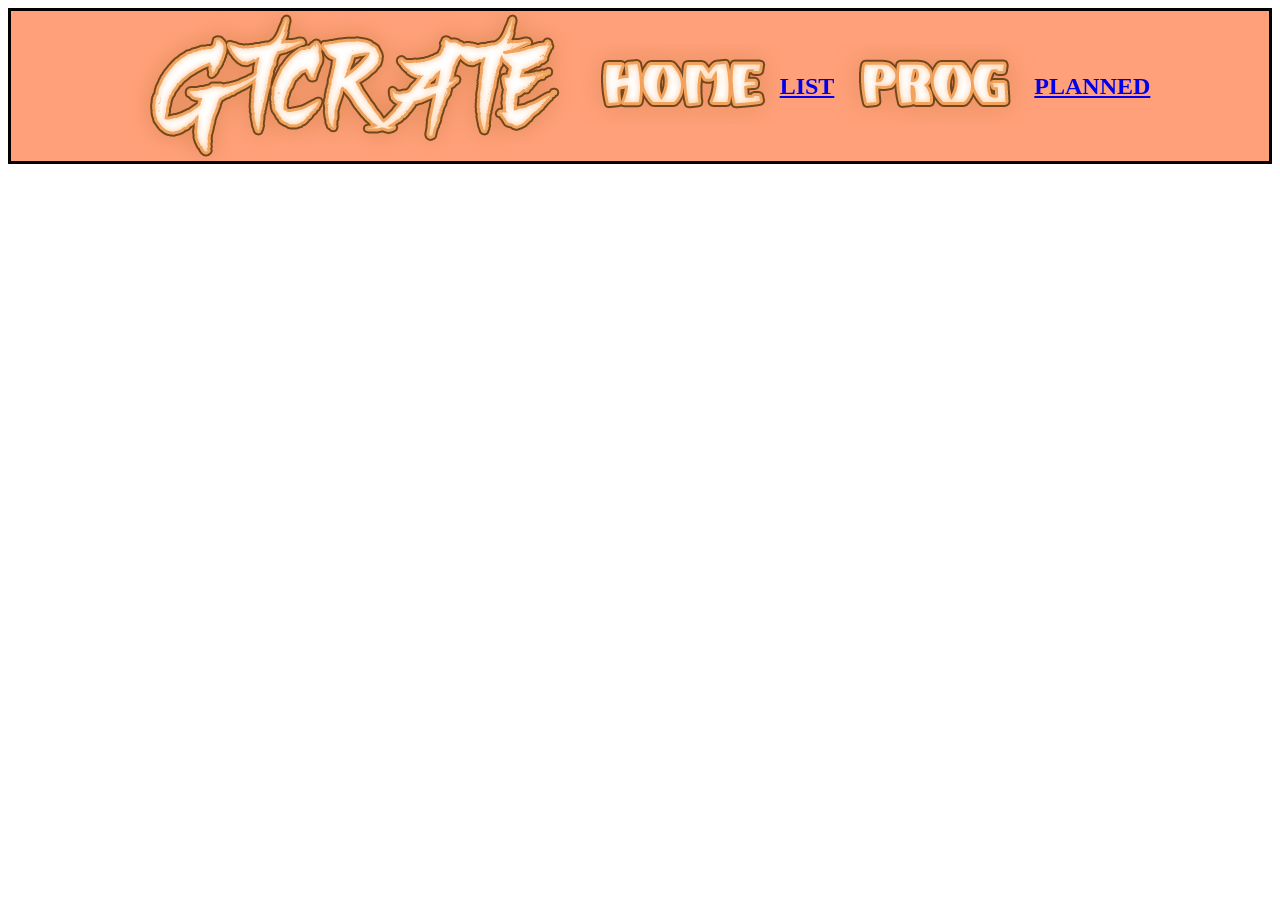
==== index.html @ 9e170ff6 "up93534" ====
<!DOCTYPE html>
<html>

    <head>
        <title> GTCRATE </title>
        <link rel="icon" href="Resources/Icons/cogwheel.png" type="image/png">
        <link rel="stylesheet" href="CSS/HOME.css"/>
    </head>

    <body>
        <div class="navigation"> 
            <img src="Resources/Text/TITLE.png"></img>
            <a href="HOME.html"><img src="Resources/Text/UN_HOME2.png" onmouseover="this.src='Resources/Text/HOME2.png';" onmouseout="this.src='Resources/Text/UN_HOME2.png';"></a> 
            <a href="LIST.html"><h2>LIST</h2></a>
            <a href="PROGRESS.html"><img src="Resources/Text/UN_PROG2.png" onmouseover="this.src='Resources/Text/PROG2.png';" onmouseout="this.src='Resources/Text/UN_PROG2.png';"></a>
            <a href="PLANNED.html"><h2>PLANNED</h2></a>
        </div>


    </body>

</html>
---- CSS/HOME.css ----
/* NAVBAR -------------- */

.navigation{
    background-color: lightsalmon;
    border-color: black;
    border-style: solid;

    display:flex;
    justify-content:center;
    flex-direction: row;
    align-items:center;
}

.navigation h1{
    font-family: Verdana, Geneva, Tahoma, sans-serif;
    text-align: center;
}
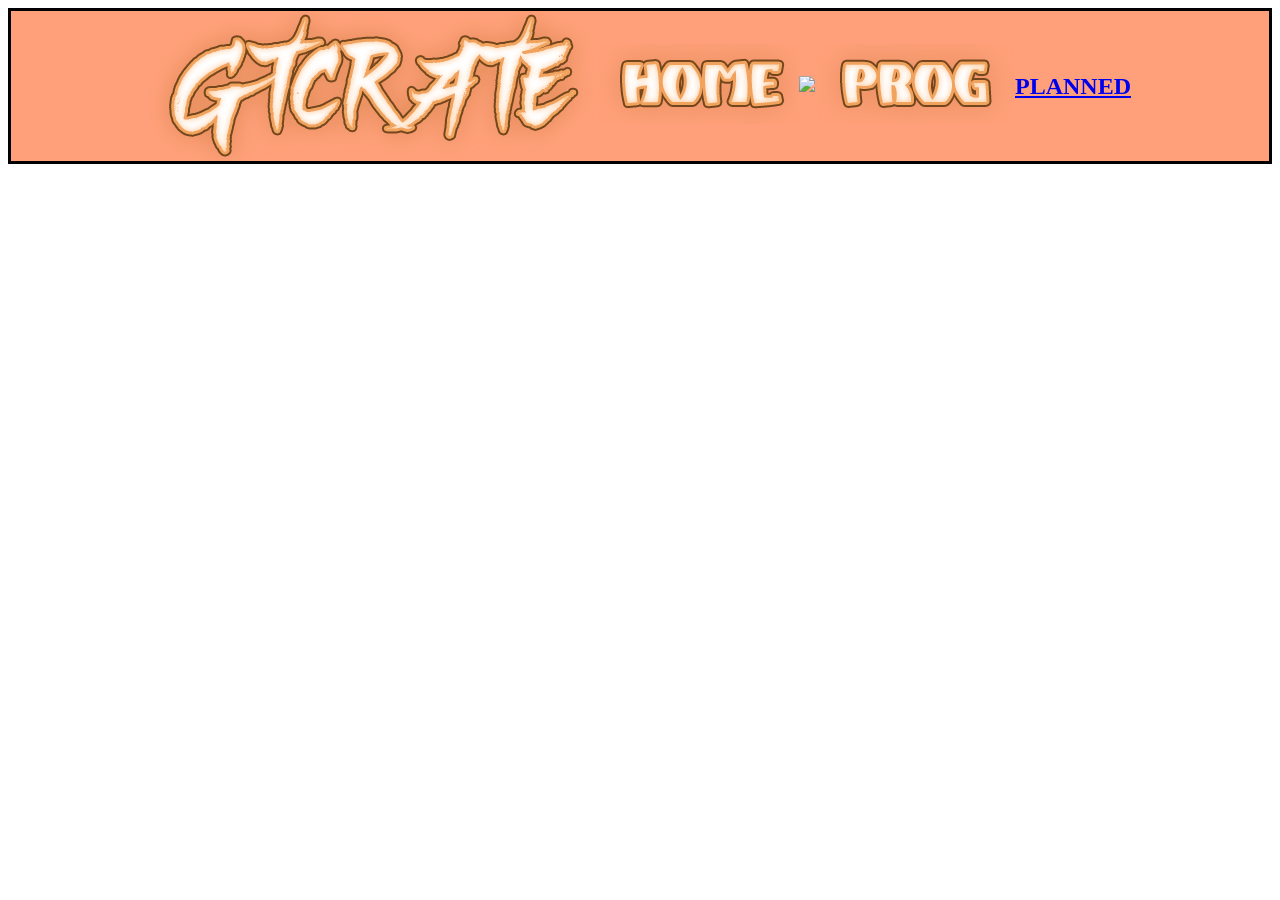
==== commit 89527a3d: "up0343" ====
--- a/index.html
+++ b/index.html
@@ -11,7 +11,7 @@
         <div class="navigation"> 
             <img src="Resources/Text/TITLE.png"></img>
             <a href="HOME.html"><img src="Resources/Text/UN_HOME2.png" onmouseover="this.src='Resources/Text/HOME2.png';" onmouseout="this.src='Resources/Text/UN_HOME2.png';"></a> 
-            <a href="LIST.html"><h2>LIST</h2></a>
+            <a href="LIST.html"><img src="Resources/Text/UN_LIST.png" onmouseover="this.src='Resources/Text/LIST.png';" onmouseout="this.src='Resources/Text/UN_LIST.png';"></a>
             <a href="PROGRESS.html"><img src="Resources/Text/UN_PROG2.png" onmouseover="this.src='Resources/Text/PROG2.png';" onmouseout="this.src='Resources/Text/UN_PROG2.png';"></a>
             <a href="PLANNED.html"><h2>PLANNED</h2></a>
         </div>
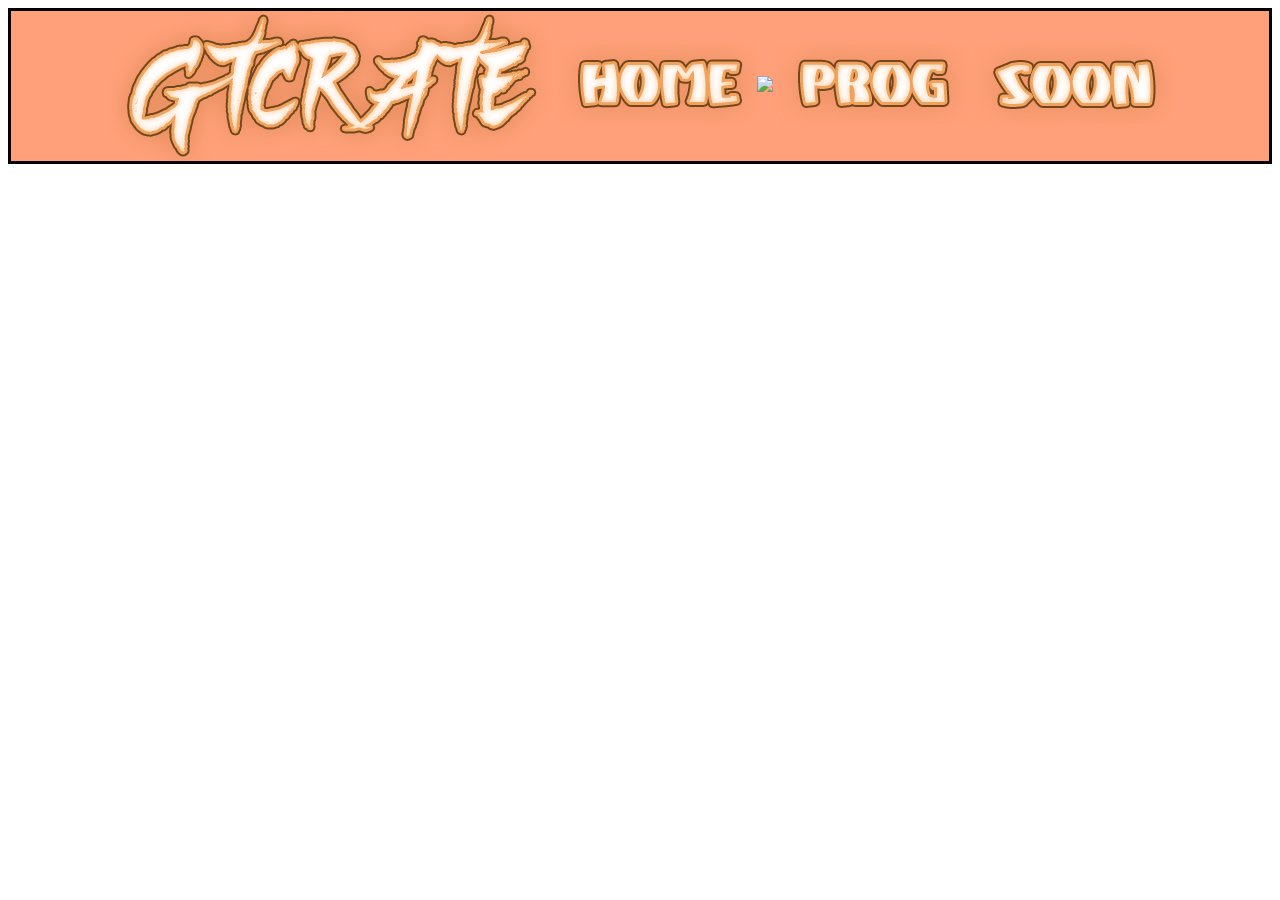
==== commit 7ba9373c: "up53344" ====
--- a/index.html
+++ b/index.html
@@ -13,7 +13,7 @@
             <a href="HOME.html"><img src="Resources/Text/UN_HOME2.png" onmouseover="this.src='Resources/Text/HOME2.png';" onmouseout="this.src='Resources/Text/UN_HOME2.png';"></a> 
             <a href="LIST.html"><img src="Resources/Text/UN_LIST.png" onmouseover="this.src='Resources/Text/LIST.png';" onmouseout="this.src='Resources/Text/UN_LIST.png';"></a>
             <a href="PROGRESS.html"><img src="Resources/Text/UN_PROG2.png" onmouseover="this.src='Resources/Text/PROG2.png';" onmouseout="this.src='Resources/Text/UN_PROG2.png';"></a>
-            <a href="PLANNED.html"><h2>PLANNED</h2></a>
+            <a href="PLANNED.html"><img src="Resources/Text/UN_SOON.png" onmouseover="this.src='Resources/Text/SOON.png';" onmouseout="this.src='Resources/Text/UN_SOON.png';"></a>
         </div>
 
 
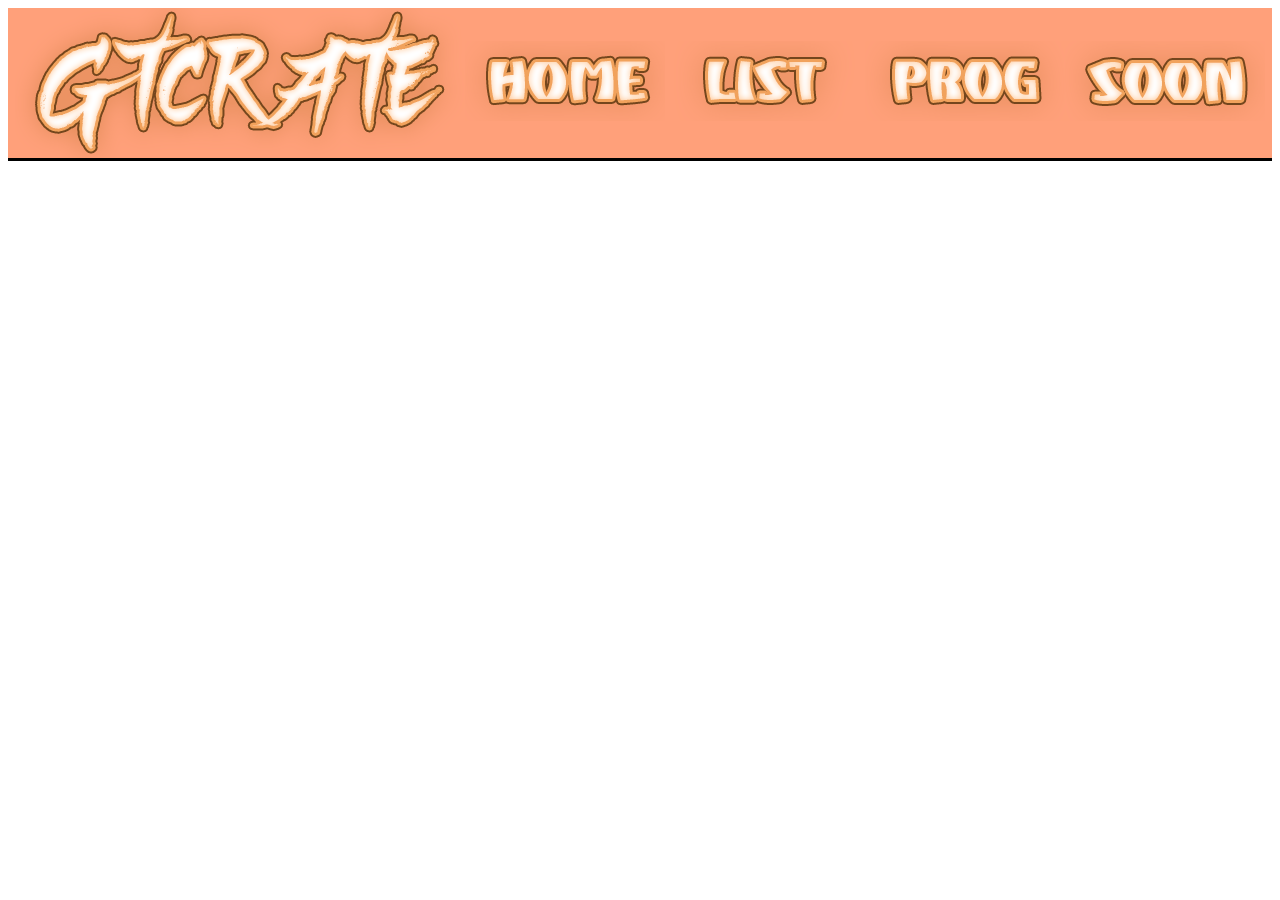
==== commit 9a900cf5: "up9434" ====
--- a/index.html
+++ b/index.html
@@ -3,7 +3,7 @@
 
     <head>
         <title> GTCRATE </title>
-        <link rel="icon" href="Resources/Icons/cogwheel.png" type="image/png">
+        <link rel="icon" href="Resources/Icons/WEBICON.png" type="image/png">
         <link rel="stylesheet" href="CSS/HOME.css"/>
     </head>
 
--- a/CSS/HOME.css
+++ b/CSS/HOME.css
@@ -3,7 +3,7 @@
 .navigation{
     background-color: lightsalmon;
     border-color: black;
-    border-style: solid;
+    border-bottom: solid;
 
     display:flex;
     justify-content:center;
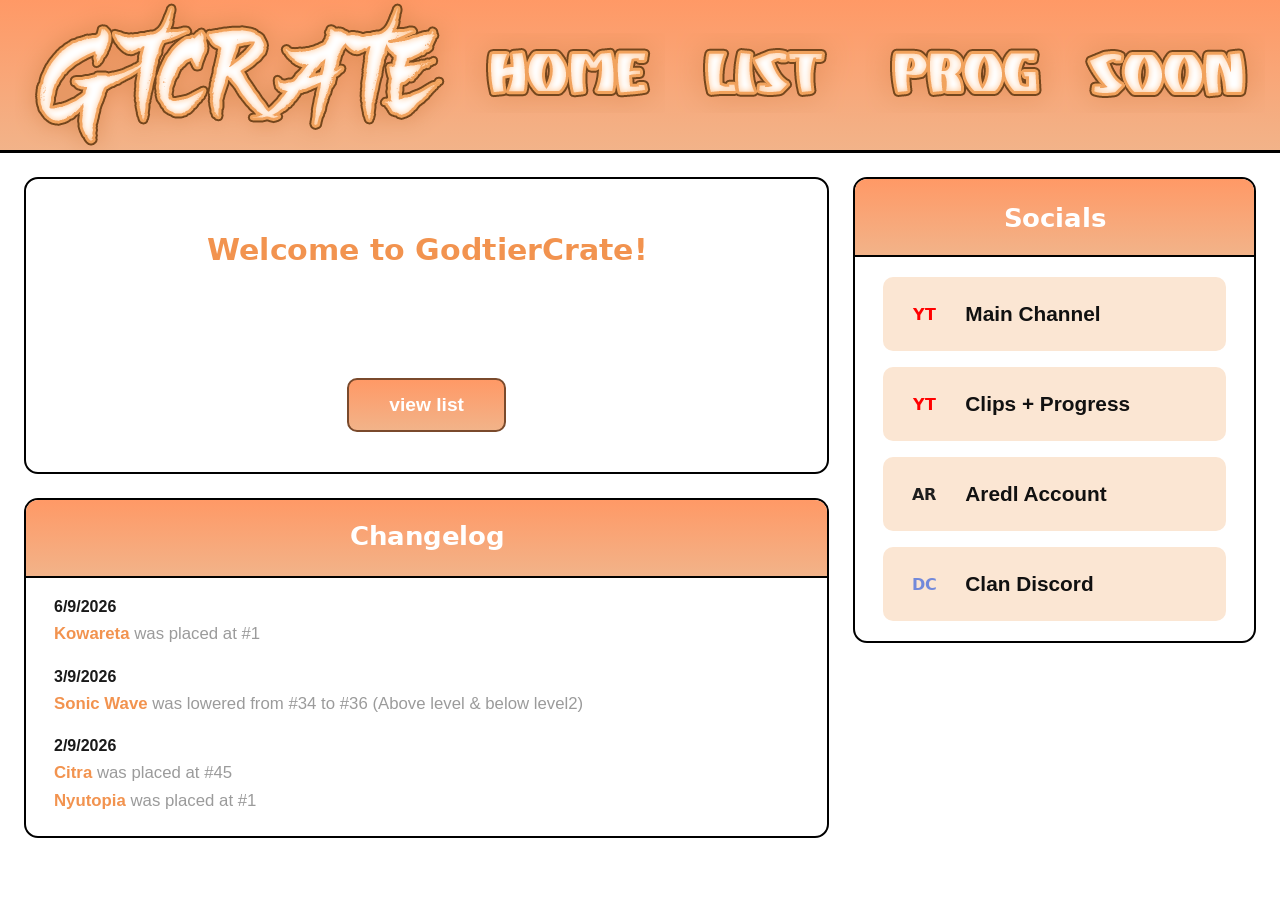
==== commit 96cf5f89: "up90343" ====
--- a/index.html
+++ b/index.html
@@ -2,6 +2,7 @@
 <html>
 
     <head>
+        <meta charset="UTF-8">
         <title> GTCRATE </title>
         <link rel="icon" href="Resources/Icons/WEBICON.png" type="image/png">
         <link rel="stylesheet" href="CSS/HOME.css"/>
@@ -16,7 +17,52 @@
             <a href="PLANNED.html"><img src="Resources/Text/UN_SOON.png" onmouseover="this.src='Resources/Text/SOON.png';" onmouseout="this.src='Resources/Text/UN_SOON.png';"></a>
         </div>
 
+        <!-- PAGE CONTENT -->
+        <main class="page-grid">
 
+            <div class="col-left">
+
+                <!-- WELCOME PANEL -->
+                <section class="panel welcome-panel">
+                    <img src="Resources/Text/title-welcome.png" alt="Welcome to GodtierCrate!" class="welcome-title">
+                    <p class="welcome-text">
+                        This list ranks the hardest levels completed<br>
+                        by GodtierGD —— (including unrated levels)
+                    </p>
+                    <a href="LIST.html" class="view-list-btn">view list</a>
+                </section>
+
+                <!-- CHANGELOG PANEL -->
+                <section class="panel changelog-panel">
+                    <div class="panel-header">
+                        <img src="Resources/Text/title-changelog.png" alt="Changelog" class="panel-title">
+                    </div>
+                    <div class="panel-body changelog-scroll" id="changelog-container">
+                        <!-- entries injected by JS/Changelog.js + JS/Render.js -->
+                    </div>
+                </section>
+
+            </div>
+
+            <aside class="col-right">
+
+                <!-- SOCIALS PANEL -->
+                <section class="panel socials-panel">
+                    <div class="panel-header">
+                        <img src="Resources/Text/title-socials.png" alt="Socials" class="panel-title">
+                    </div>
+                    <div class="panel-body socials-scroll" id="socials-container">
+                        <!-- links injected by JS/Socials.js + JS/Render.js -->
+                    </div>
+                </section>
+
+            </aside>
+
+        </main>
+
+        <script src="JS/Changelog.js"></script>
+        <script src="JS/Socials.js"></script>
+        <script src="JS/Render.js"></script>
     </body>
 
-</html>+</html>
--- a/CSS/HOME.css
+++ b/CSS/HOME.css
@@ -1,7 +1,15 @@
 /* NAVBAR -------------- */
+body {
+    margin: 0;
+}
 
 .navigation{
-    background-color: lightsalmon;
+    width: 100%;
+    background: linear-gradient(
+        180deg,
+        #ff9966,
+        rgb(242, 179, 137)
+    );
     border-color: black;
     border-bottom: solid;
 
@@ -15,3 +23,228 @@
     font-family: Verdana, Geneva, Tahoma, sans-serif;
     text-align: center;
 }
+
+/* CLAUDE TEST */
+
+/* ====================================================
+   PAGE LAYOUT
+==================================================== */
+.page-grid {
+    display: grid;
+    grid-template-columns: 2fr 1fr;
+    gap: 24px;
+    max-width: 1600px;
+    margin: 24px auto;
+    padding: 0 24px;
+    align-items: start;
+}
+
+.col-left {
+    display: flex;
+    flex-direction: column;
+    gap: 24px;
+}
+
+.col-right {
+    display: flex;
+    flex-direction: column;
+}
+
+/* ====================================================
+   SHARED PANEL STYLES
+==================================================== */
+.panel {
+    background: var(--panel-bg);
+    border: 2px solid var(--panel-border);
+    border-radius: 14px;
+    overflow: hidden;
+}
+
+.panel-header {
+    background: var(--orange-gradient);
+    border-bottom: 2px solid var(--panel-border);
+    padding: 18px 0;
+    display: flex;
+    justify-content: center;
+    align-items: center;
+}
+
+.panel-title {
+    height: 40px;
+    width: auto;
+}
+
+.panel-body {
+    padding: 20px 28px;
+}
+
+/* ====================================================
+   WELCOME PANEL
+==================================================== */
+.welcome-panel {
+    padding: 40px 30px;
+    display: flex;
+    flex-direction: column;
+    align-items: center;
+    text-align: center;
+    gap: 18px;
+}
+
+.welcome-title {
+    max-width: 480px;
+    width: 100%;
+    height: auto;
+}
+
+.welcome-text {
+    margin: 0;
+    color: #ffffff;
+    font-size: 1.15rem;
+    line-height: 1.5;
+}
+
+.view-list-btn {
+    display: inline-block;
+    background: var(--orange-gradient);
+    border: 2px solid #7a4a2c;
+    border-radius: 10px;
+    color: #ffffff;
+    font-weight: bold;
+    font-size: 1.2rem;
+    text-decoration: none;
+    padding: 14px 40px;
+    margin-top: 8px;
+    transition: transform 0.15s ease, box-shadow 0.15s ease;
+}
+
+.view-list-btn:hover {
+    transform: translateY(-2px);
+    box-shadow: 0 4px 10px rgba(0, 0, 0, 0.25);
+}
+
+/* ====================================================
+   CHANGELOG PANEL
+==================================================== */
+.changelog-scroll {
+    max-height: 320px;
+    overflow-y: auto;
+    padding-top: 20px;
+    padding-bottom: 20px;
+}
+
+.changelog-group {
+    margin-bottom: 22px;
+}
+
+.changelog-group:last-child {
+    margin-bottom: 0;
+}
+
+.changelog-date {
+    font-weight: bold;
+    color: #1a1a1a;
+    margin-bottom: 6px;
+    font-size: 1rem;
+}
+
+.changelog-entry {
+    margin: 0 0 4px 0;
+    font-size: 1.05rem;
+    line-height: 1.4;
+}
+
+.changelog-level {
+    color: var(--changelog-orange);
+    font-weight: bold;
+}
+
+.changelog-info {
+    color: var(--changelog-grey);
+}
+
+/* ====================================================
+   SOCIALS PANEL
+==================================================== */
+.socials-scroll {
+    max-height: 720px;
+    overflow-y: auto;
+    display: flex;
+    flex-direction: column;
+    gap: 16px;
+    padding-top: 20px;
+    padding-bottom: 20px;
+}
+
+.social-item {
+    display: flex;
+    align-items: center;
+    gap: 20px;
+    background: var(--social-card-bg);
+    border-radius: 10px;
+    padding: 16px 20px;
+    text-decoration: none;
+    color: #111111;
+    transition: transform 0.15s ease, box-shadow 0.15s ease;
+}
+
+.social-item:hover {
+    transform: translateY(-2px);
+    box-shadow: 0 4px 10px rgba(0, 0, 0, 0.15);
+}
+
+.social-icon {
+    width: 42px;
+    height: 42px;
+    object-fit: contain;
+    flex-shrink: 0;
+}
+
+.social-label {
+    font-weight: bold;
+    font-size: 1.3rem;
+}
+
+/* ====================================================
+   RESPONSIVE
+==================================================== */
+@media (max-width: 900px) {
+    .page-grid {
+        grid-template-columns: 1fr;
+    }
+
+    .navigation {
+        flex-wrap: wrap;
+        gap: 16px;
+    }
+
+    .nav-links {
+        gap: 18px;
+    }
+
+    .nav-links a {
+        font-size: 1.1rem;
+    }
+}
+
+/* ====================================================
+   ROOT / RESET
+==================================================== */
+:root {
+    --orange-gradient: linear-gradient(180deg, #ff9966, rgb(242, 179, 137));
+    --panel-bg: #ffffff;
+    --panel-border: #000000;
+    --changelog-orange: #f2934f;
+    --changelog-grey: #9b9b9b;
+    --social-card-bg: #fbe6d3;
+    --font-body: Verdana, Geneva, Tahoma, sans-serif;
+}
+
+* {
+    box-sizing: border-box;
+}
+
+body {
+    margin: 0;
+    background: #ffffff;
+    font-family: var(--font-body);
+}
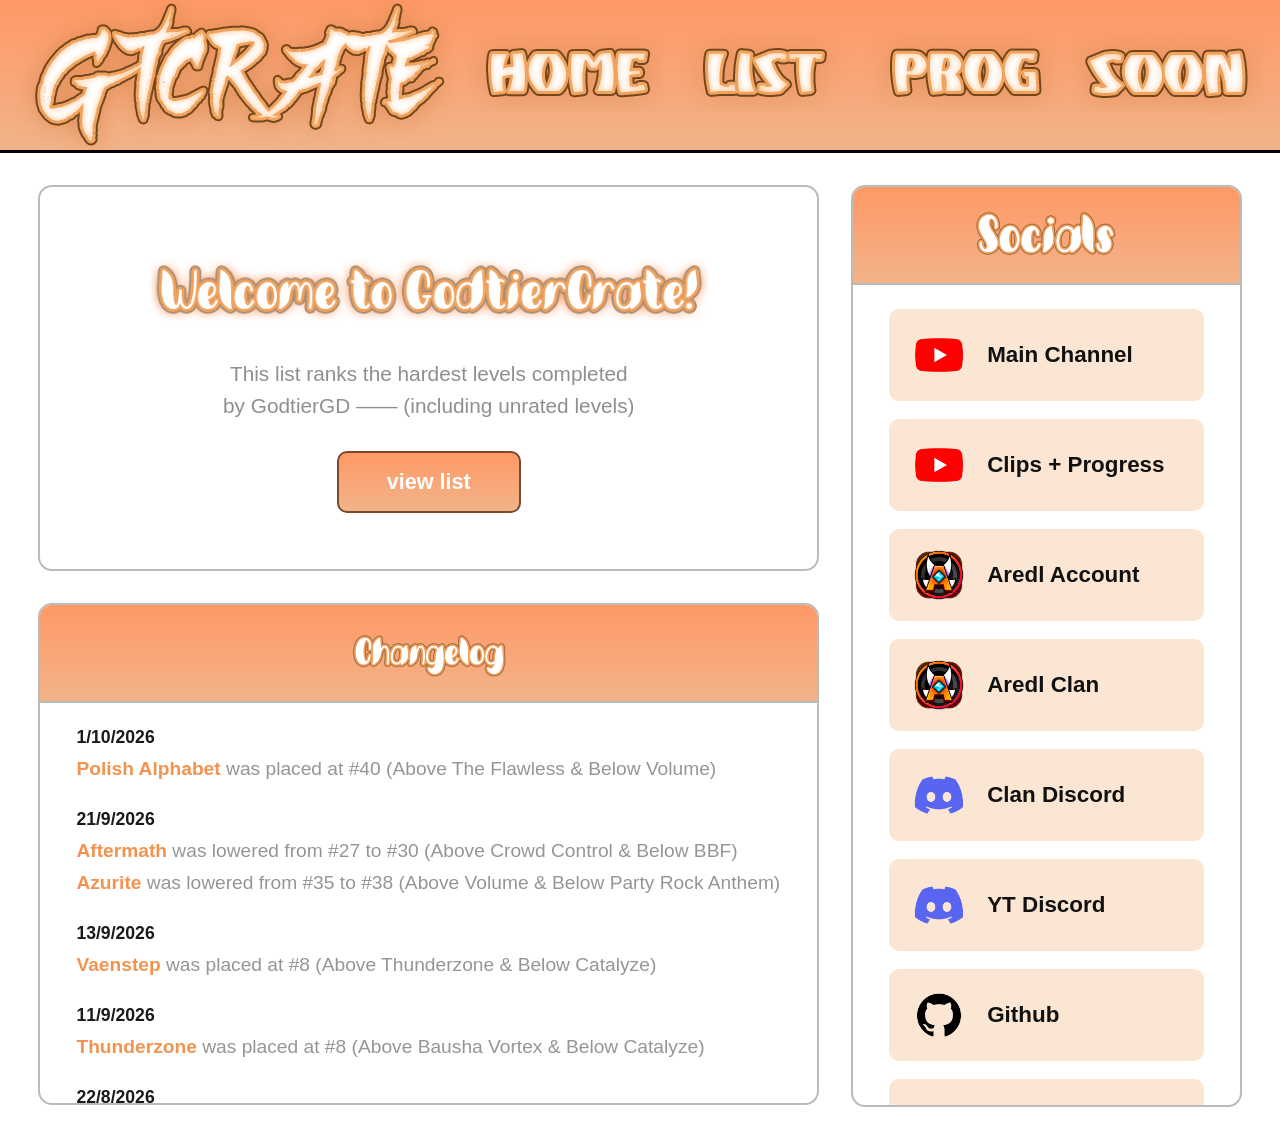
==== commit c7c7ad84: "up6564546" ====
--- a/index.html
+++ b/index.html
@@ -6,6 +6,16 @@
         <title> GTCRATE </title>
         <link rel="icon" href="Resources/Icons/WEBICON.png" type="image/png">
         <link rel="stylesheet" href="CSS/HOME.css"/>
+        <meta charset="UTF-8">
+        <meta name="viewport" content="width=device-width, initial-scale=1">
+        <title>GTCRATE - GodtierGD's Hardest Completions</title>
+        <meta name="description" content="GodtierGD's Hardest Completions Ranked By His Opinion & Other Progress">
+        <meta property="og:type" content="website">
+        <meta property="og:site_name" content="GDCRATE Demonlist">
+        <meta property="og:title" content="GTCRATE - GodtierGD's Hardest Completions">
+        <meta property="og:description" content="GodtierGD's Hardest Completions Ranked By His Opinion & Other Progress">
+        <meta name="twitter:card" content="summary">
+        <meta name="theme-color" content="rgb(255, 153, 102)">
     </head>
 
     <body>
--- a/CSS/HOME.css
+++ b/CSS/HOME.css
@@ -32,17 +32,18 @@
 .page-grid {
     display: grid;
     grid-template-columns: 2fr 1fr;
-    gap: 24px;
-    max-width: 1600px;
-    margin: 24px auto;
-    padding: 0 24px;
+    gap: 32px;
+    max-width: 2200px;
+    width: 94%;
+    margin: 32px auto;
+    padding: 0;
     align-items: start;
 }
 
 .col-left {
     display: flex;
     flex-direction: column;
-    gap: 24px;
+    gap: 32px;
 }
 
 .col-right {
@@ -63,43 +64,43 @@
 .panel-header {
     background: var(--orange-gradient);
     border-bottom: 2px solid var(--panel-border);
-    padding: 18px 0;
+    padding: 22px 0;
     display: flex;
     justify-content: center;
     align-items: center;
 }
 
 .panel-title {
-    height: 40px;
+    height: 52px;
     width: auto;
 }
 
 .panel-body {
-    padding: 20px 28px;
+    padding: 26px 36px;
 }
 
 /* ====================================================
    WELCOME PANEL
 ==================================================== */
 .welcome-panel {
-    padding: 40px 30px;
+    padding: 56px 40px;
     display: flex;
     flex-direction: column;
     align-items: center;
     text-align: center;
-    gap: 18px;
+    gap: 22px;
 }
 
 .welcome-title {
-    max-width: 480px;
+    max-width: 560px;
     width: 100%;
     height: auto;
 }
 
 .welcome-text {
     margin: 0;
-    color: #ffffff;
-    font-size: 1.15rem;
+    color: #8f8f8f;
+    font-size: 1.3rem;
     line-height: 1.5;
 }
 
@@ -110,9 +111,9 @@
     border-radius: 10px;
     color: #ffffff;
     font-weight: bold;
-    font-size: 1.2rem;
+    font-size: 1.35rem;
     text-decoration: none;
-    padding: 14px 40px;
+    padding: 16px 48px;
     margin-top: 8px;
     transition: transform 0.15s ease, box-shadow 0.15s ease;
 }
@@ -126,14 +127,14 @@
    CHANGELOG PANEL
 ==================================================== */
 .changelog-scroll {
-    max-height: 320px;
+    max-height: 400px;
     overflow-y: auto;
-    padding-top: 20px;
-    padding-bottom: 20px;
+    padding-top: 24px;
+    padding-bottom: 24px;
 }
 
 .changelog-group {
-    margin-bottom: 22px;
+    margin-bottom: 26px;
 }
 
 .changelog-group:last-child {
@@ -143,13 +144,13 @@
 .changelog-date {
     font-weight: bold;
     color: #1a1a1a;
-    margin-bottom: 6px;
-    font-size: 1rem;
+    margin-bottom: 8px;
+    font-size: 1.1rem;
 }
 
 .changelog-entry {
-    margin: 0 0 4px 0;
-    font-size: 1.05rem;
+    margin: 0 0 6px 0;
+    font-size: 1.2rem;
     line-height: 1.4;
 }
 
@@ -166,22 +167,22 @@
    SOCIALS PANEL
 ==================================================== */
 .socials-scroll {
-    max-height: 720px;
+    max-height: 820px;
     overflow-y: auto;
     display: flex;
     flex-direction: column;
-    gap: 16px;
-    padding-top: 20px;
-    padding-bottom: 20px;
+    gap: 18px;
+    padding-top: 24px;
+    padding-bottom: 24px;
 }
 
 .social-item {
     display: flex;
     align-items: center;
-    gap: 20px;
+    gap: 22px;
     background: var(--social-card-bg);
     border-radius: 10px;
-    padding: 16px 20px;
+    padding: 20px 24px;
     text-decoration: none;
     color: #111111;
     transition: transform 0.15s ease, box-shadow 0.15s ease;
@@ -193,15 +194,15 @@
 }
 
 .social-icon {
-    width: 42px;
-    height: 42px;
+    width: 52px;
+    height: 52px;
     object-fit: contain;
     flex-shrink: 0;
 }
 
 .social-label {
     font-weight: bold;
-    font-size: 1.3rem;
+    font-size: 1.4rem;
 }
 
 /* ====================================================
@@ -210,6 +211,7 @@
 @media (max-width: 900px) {
     .page-grid {
         grid-template-columns: 1fr;
+        width: 92%;
     }
 
     .navigation {
@@ -217,12 +219,8 @@
         gap: 16px;
     }
 
-    .nav-links {
-        gap: 18px;
-    }
-
-    .nav-links a {
-        font-size: 1.1rem;
+    .navigation a img {
+        height: 34px;
     }
 }
 
@@ -232,9 +230,9 @@
 :root {
     --orange-gradient: linear-gradient(180deg, #ff9966, rgb(242, 179, 137));
     --panel-bg: #ffffff;
-    --panel-border: #000000;
+    --panel-border: #bbbbbb;
     --changelog-orange: #f2934f;
-    --changelog-grey: #9b9b9b;
+    --changelog-grey: #959595;
     --social-card-bg: #fbe6d3;
     --font-body: Verdana, Geneva, Tahoma, sans-serif;
 }
